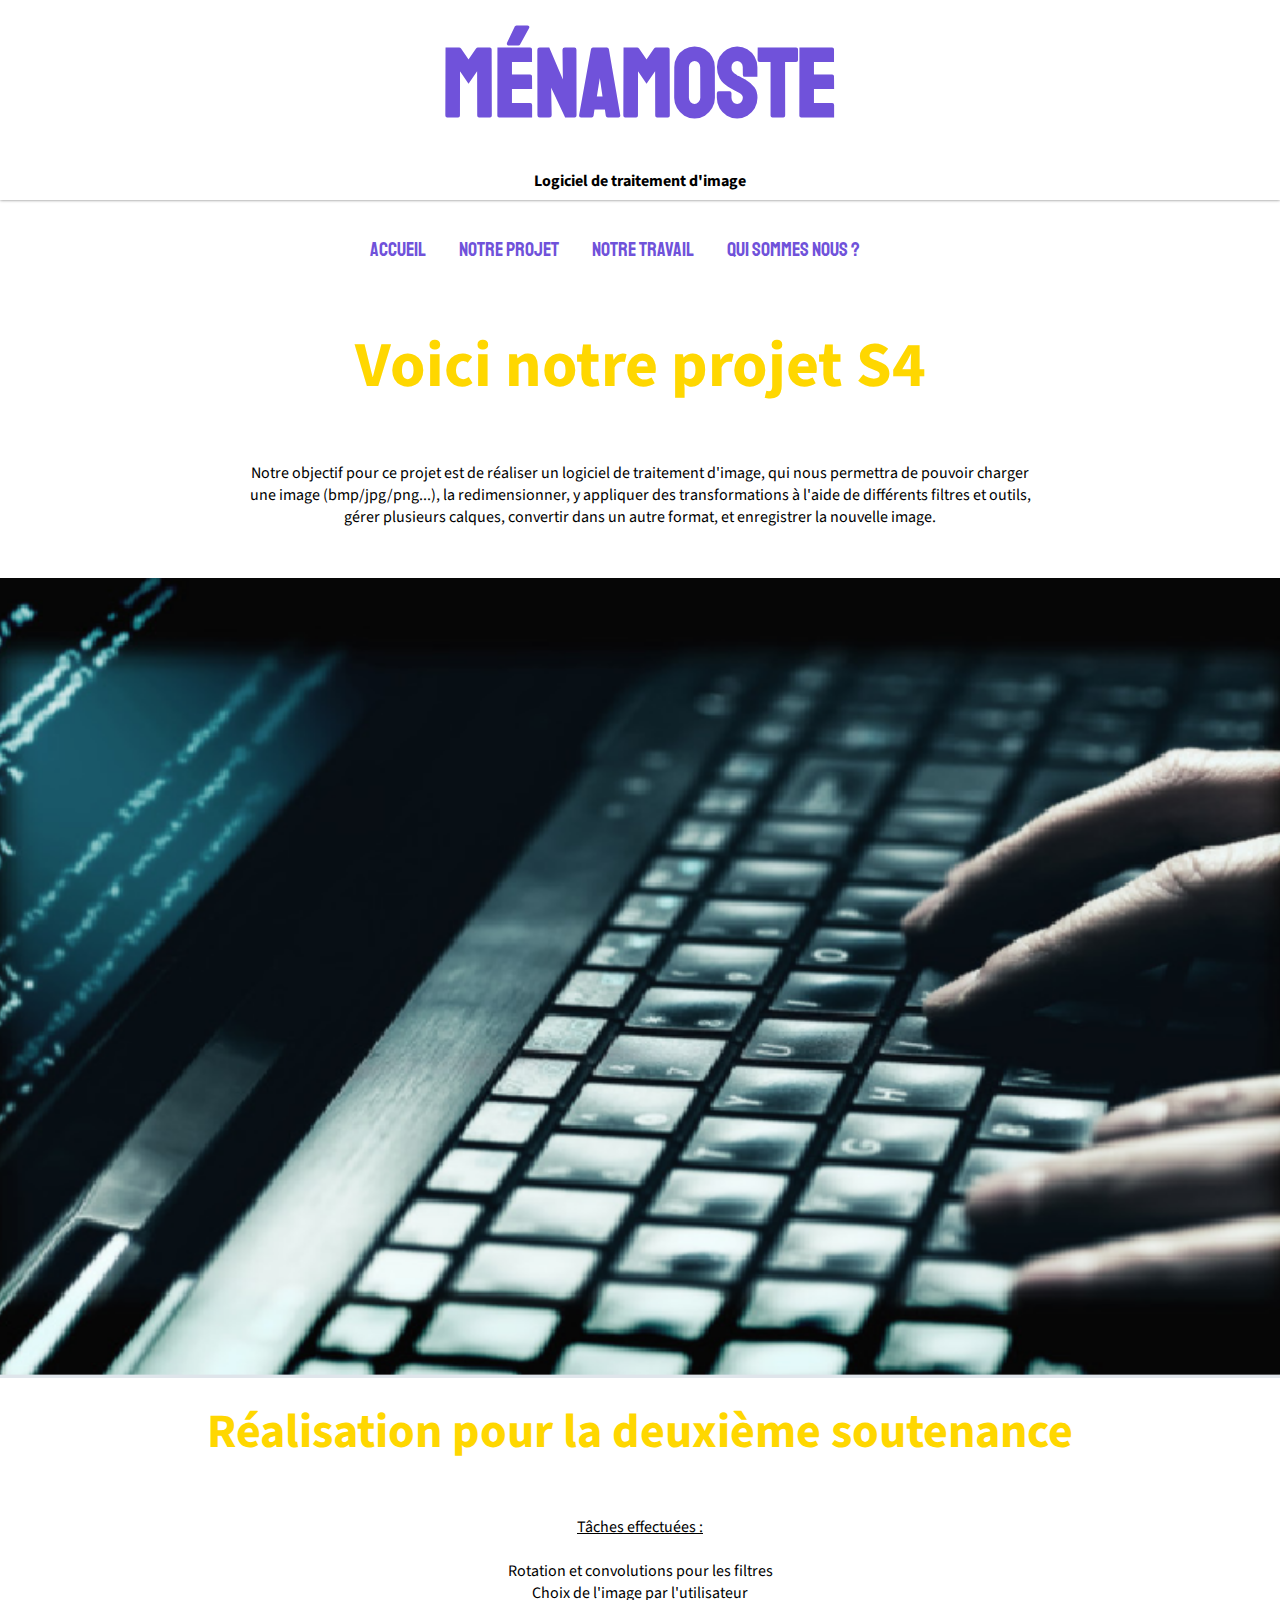
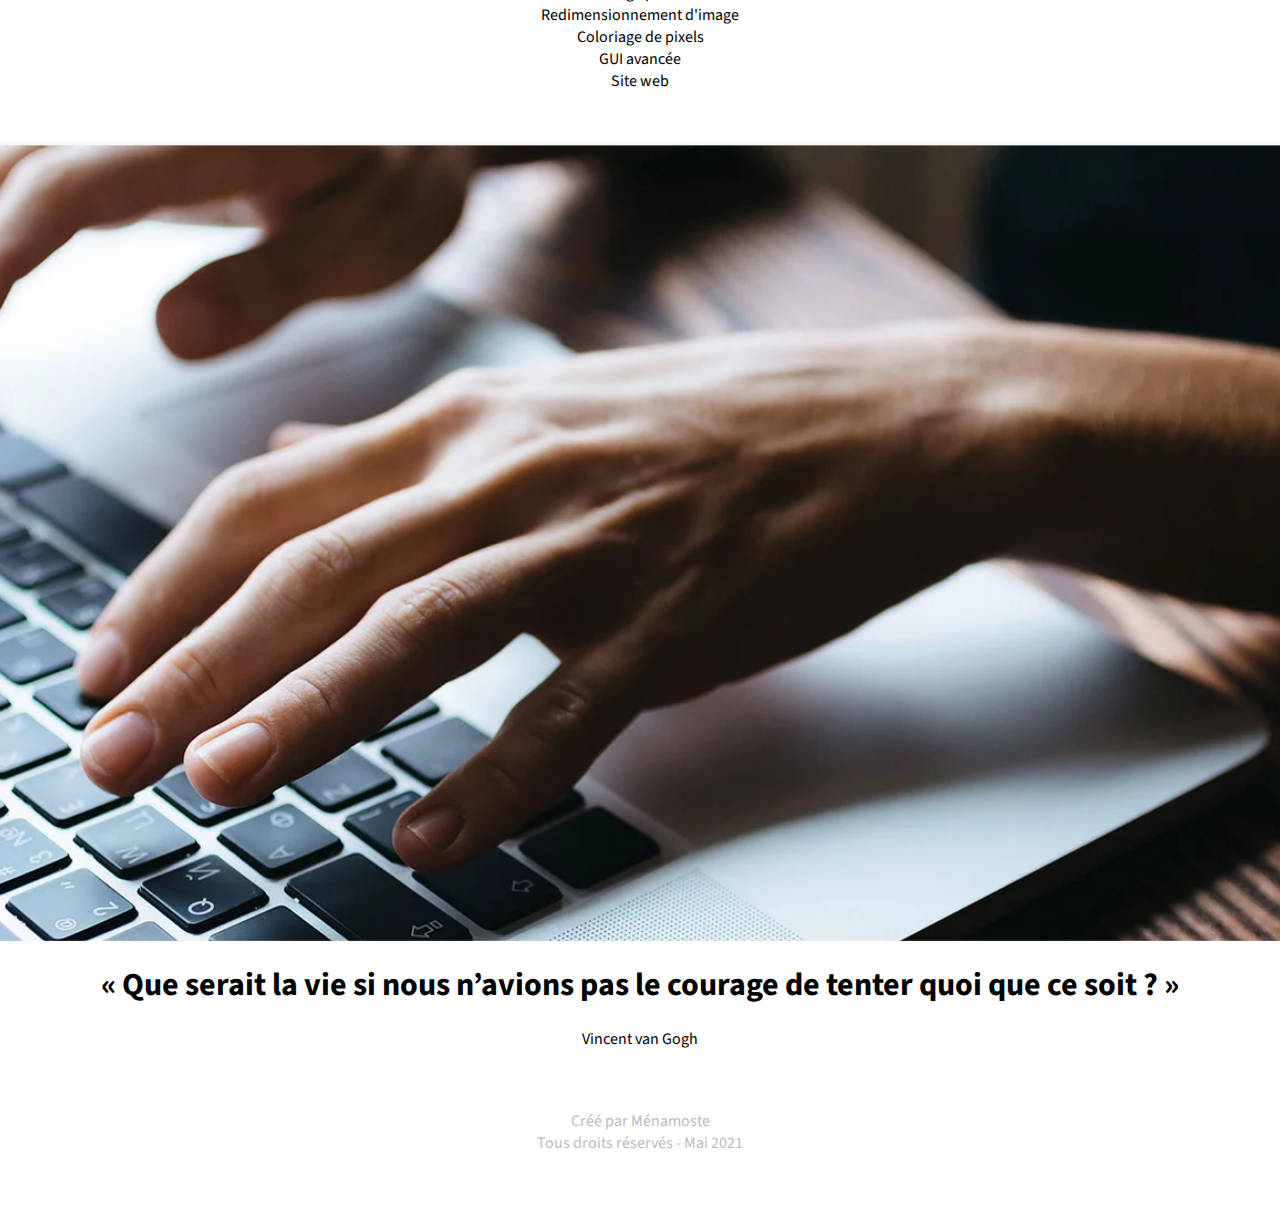
==== index.html @ e123d4e8 "Added files for the website" ====
<!DOCTYPE html>
<html lang="fr" >
    <head>
        <meta charset="utf-8">
        <title>Ménamoste</title>
        <meta name="description" content="">
        <meta name="keywords" content="" />
        <meta name="author" content="Mélinda MARMOT" />
        <meta name="viewport" content="width=device-width, initial-scale=1">
        <link rel="stylesheet" href="style.css">
        <link href="https://fonts.googleapis.com/css?family=Source+Sans+Pro" rel="stylesheet">
        <link href="https://fonts.googleapis.com/css?family=Staatliches" rel="stylesheet"> 
    </head>
    <body>

    	<header>
			<h1>Ménamoste</h1>
			<h2>Logiciel de traitement d'image</h2>
		</header>
		
		<nav>
    			<a href="Notre_Projet.html">Accueil</a>
    			<a href="Notre_Projet.html">Notre projet</a>
    			<a href="Notre_Travail.html">Notre travail</a>
    			<a href="Qui_Sommes_Nous.html">Qui sommes nous ?</a>
		</nav>
		
		<section id="sc-desc">
				Voici notre projet S4
		</section>
		<section id="sc-desc1">
		Notre objectif pour ce projet est de réaliser un logiciel de traitement d'image, qui nous permettra de pouvoir charger<br />
		une image (bmp/jpg/png...), la redimensionner, y appliquer des transformations à l'aide de différents filtres et outils,<br />
		gérer plusieurs calques, convertir dans un autre format, et enregistrer la nouvelle image.
		</section>			
			
    	<section id="sc-intro1">
    		<div class="divbar-up"></div>
    	</section>
		
		<section id="sc-descrip">
				Réalisation pour la deuxième soutenance
		</section>
		<section id="sc-descrip1">
		<span style="text-decoration: underline;">Tâches effectuées :</span>
		<ul><br />
		<li>Rotation et convolutions pour les filtres</li>
		<li>Choix de l'image par l'utilisateur</li>
		<li>Redimensionnement d'image</li>
		<li>Coloriage de pixels</li>
		<li>GUI avancée</li>
		<li>Site web</li>
		</ul>
		</section>
		
		<section id="sc-intro2">
    		<div class="divbar-up"></div>
    	</section>
		
		<section id="sc-d">
				« Que serait la vie si nous n’avions pas le courage de tenter quoi que ce soit ? »
		</section>
		<section id="sc-d1">
			Vincent van Gogh
		</section>

     	<footer>
    		Créé par Ménamoste<br />
    		Tous droits réservés - Mai 2021
    	</footer>
        
    <script type="text/javascript" src="js/jquery.min.js"></script>
    <script type="text/javascript" src="js/script.js"></script>
    </body>
</html>
---- style.css ----
*{
	margin: 0px;
	padding:  0px;
	color: black;
	text-decoration: none;
	font-family: "Source Sans Pro";
	height: initial;
}
body{
	overflow-x: hidden;
}
	
header{
	top: 0px;
	bottom: 200px;
	left:0px;
	width: calc(100vw - 60px);
	height: 200px;
	background-color: #ffffff;
	box-shadow: 0px 0px 3px #777777;
	padding: 0px 30px;
	z-index: 100;
}

header > h1 {
	margin: auto;
	text-align: center;
	padding: 70px 0;
	font-familly: Verdana;
	font-size: 600%; 
	font-weight: bold;
}
	
header > h2 {
	text-align: center;
	font-familly: Verdana;
	font-size: 100%;
}

nav{
	width: 570px;
	margin-left: auto;
	margin-right: auto;
}

nav > a{
	text-transform: uppercase;
	text-align: center;
	color: #7052da;
	margin: 0px 15px;
	font-size: 20px;
	line-height: 100px;
	height: 150px;
	font-family: 'Staatliches';
	transition: all ease-in-out 0.3s;
}

nav > a:hover{
	color: purple;
}
#sc-intro1{
	margin-top: 50px;
	height: calc(100vh - 100px);
	width: 100vw;
	position: relative;
	background-image: url("background1.png");
	background-size: cover;
	background-position: center center;
}

#sc-intro2{
	margin-top: 50px;
	height: calc(100vh - 100px);
	width: 100vw;
	position: relative;
	background-image: url("background2.png");
	background-size: cover;
	background-position: center center;
}

#sc-description{
	margin-top: 20px;
	color: green;
	font-weight: bold;
	text-align: center;
	font-size: 300%;
}

#sc-description1{
	margin-top: 50px;
	color: black;
	text-align: center;
	font-size: 100%;
}

#sc-desc{
	margin-top: 20px;
	color: #FFD700;
	font-weight: bold;
	text-align: center;
	font-size: 400%;
}

#sc-desc1{
	margin-top: 50px;
	color: black;
	text-align: center;
	font-size: 100%;
}

#sc-descrip{
	margin-top: 20px;
	color: #FFD700;
	font-weight: bold;
	text-align: center;
	font-size: 300%;
}

#sc-descrip1{
	margin-top: 50px;
	color: black;
	text-align: center;
	font-size: 100%;
}

#sc-d{
	margin-top: 20px;
	color: black;
	font-weight: bold;
	text-align: center;
	font-size: 200%;
}

#sc-d1{
	margin-top: 20px;
	color: black;
	text-align: center;
	font-size: 100%;
}

#sc-info{
	padding-top: 100px;
	width: 100vw;
	display: flex;
	justify-content: center;
}
#sc-info > iframe:nth-of-type(1){
	background-color: #dddddd;
	width: 35vw;
	height: 19.7vw;
	margin-right: 50px;
}
#sc-info > div:nth-of-type(1){
	width: 30vw;
	height: 400px;
	position: relative;
	top: -6px;
}
h1{
	text-transform: uppercase;
	color: #7052da;
	font-size: 24px;
	line-height: 30px;
	height: 30px;
	font-family: 'Staatliches';
}
#sc-info p{
	color: #333333;
	margin: 10px 0px;
}
a.button{
	display: block;
	padding: 5px 15px;
	text-align: center;
	width: 250px;
	margin-top: 20px;
	margin-left: auto;
	margin-right: auto;
	font-size: 22px;
	border: none;
	text-transform: uppercase;
	color: #ffffff;
	background-color: green;
	font-family: 'Staatliches';
	cursor: pointer;
	transition: all ease-in-out 0.3s;
	border-radius: 3px;
}
a.button:hover{
	background-color: #90EE90;
}

footer{
	margin-top: 100px
	background-color: #333333;
	height: 120px;
	color: #bbbbbb;
	text-align: center;
	padding-top: 60px;
}
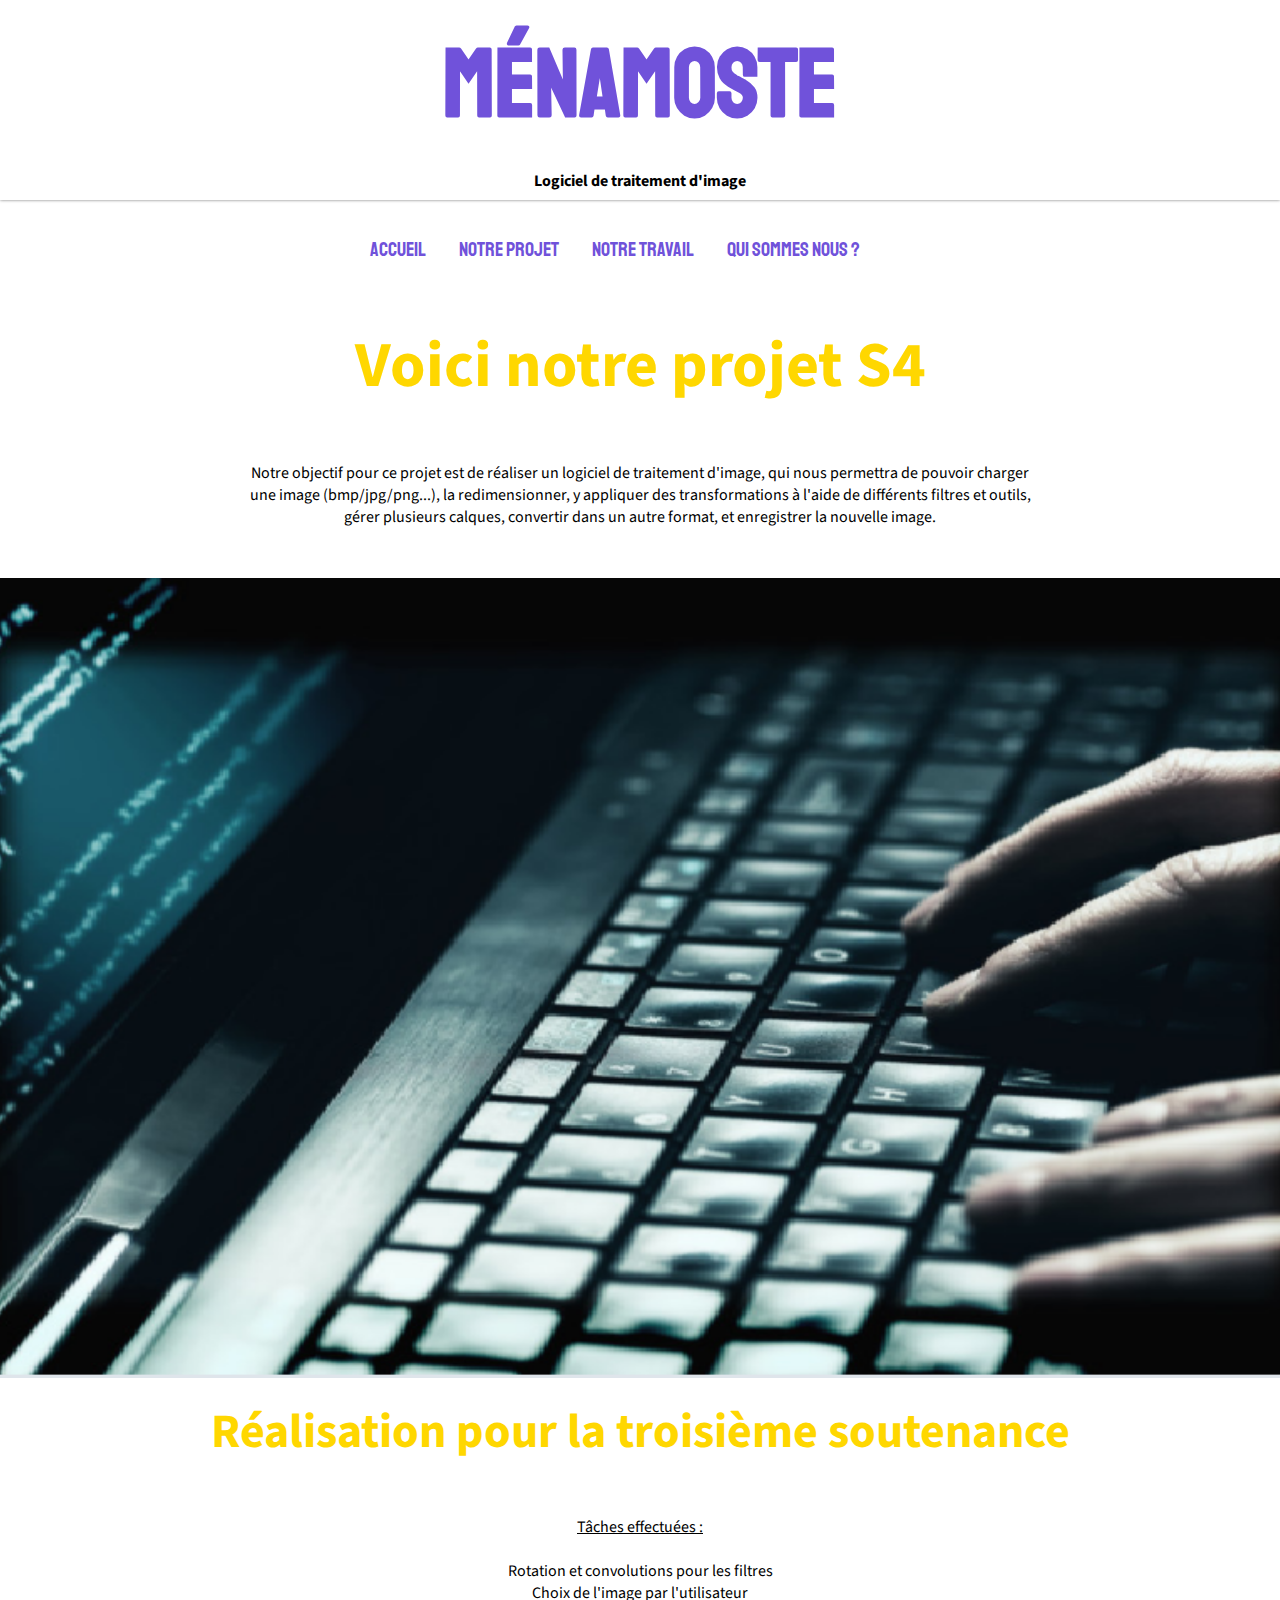
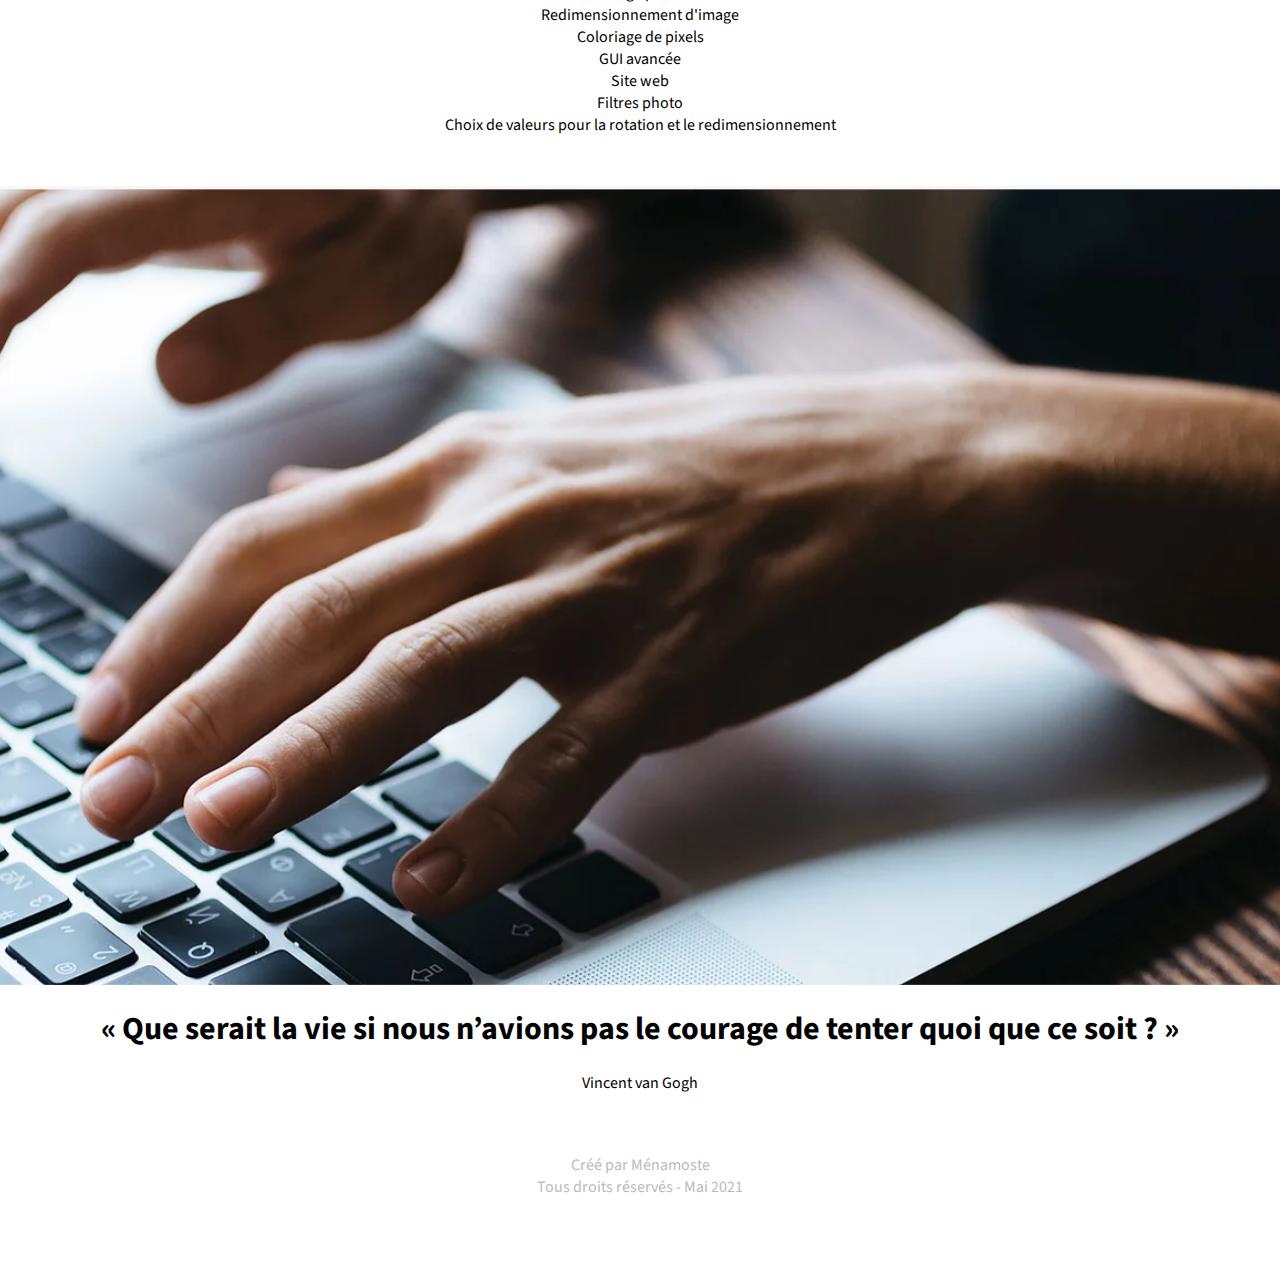
==== commit d6bd5856: "Update index.html" ====
--- a/index.html
+++ b/index.html
@@ -39,7 +39,7 @@
     	</section>
 		
 		<section id="sc-descrip">
-				Réalisation pour la deuxième soutenance
+				Réalisation pour la troisième soutenance
 		</section>
 		<section id="sc-descrip1">
 		<span style="text-decoration: underline;">Tâches effectuées :</span>
@@ -50,6 +50,8 @@
 		<li>Coloriage de pixels</li>
 		<li>GUI avancée</li>
 		<li>Site web</li>
+		<li>Filtres photo</li>
+		<li>Choix de valeurs pour la rotation et le redimensionnement</li>
 		</ul>
 		</section>
 		
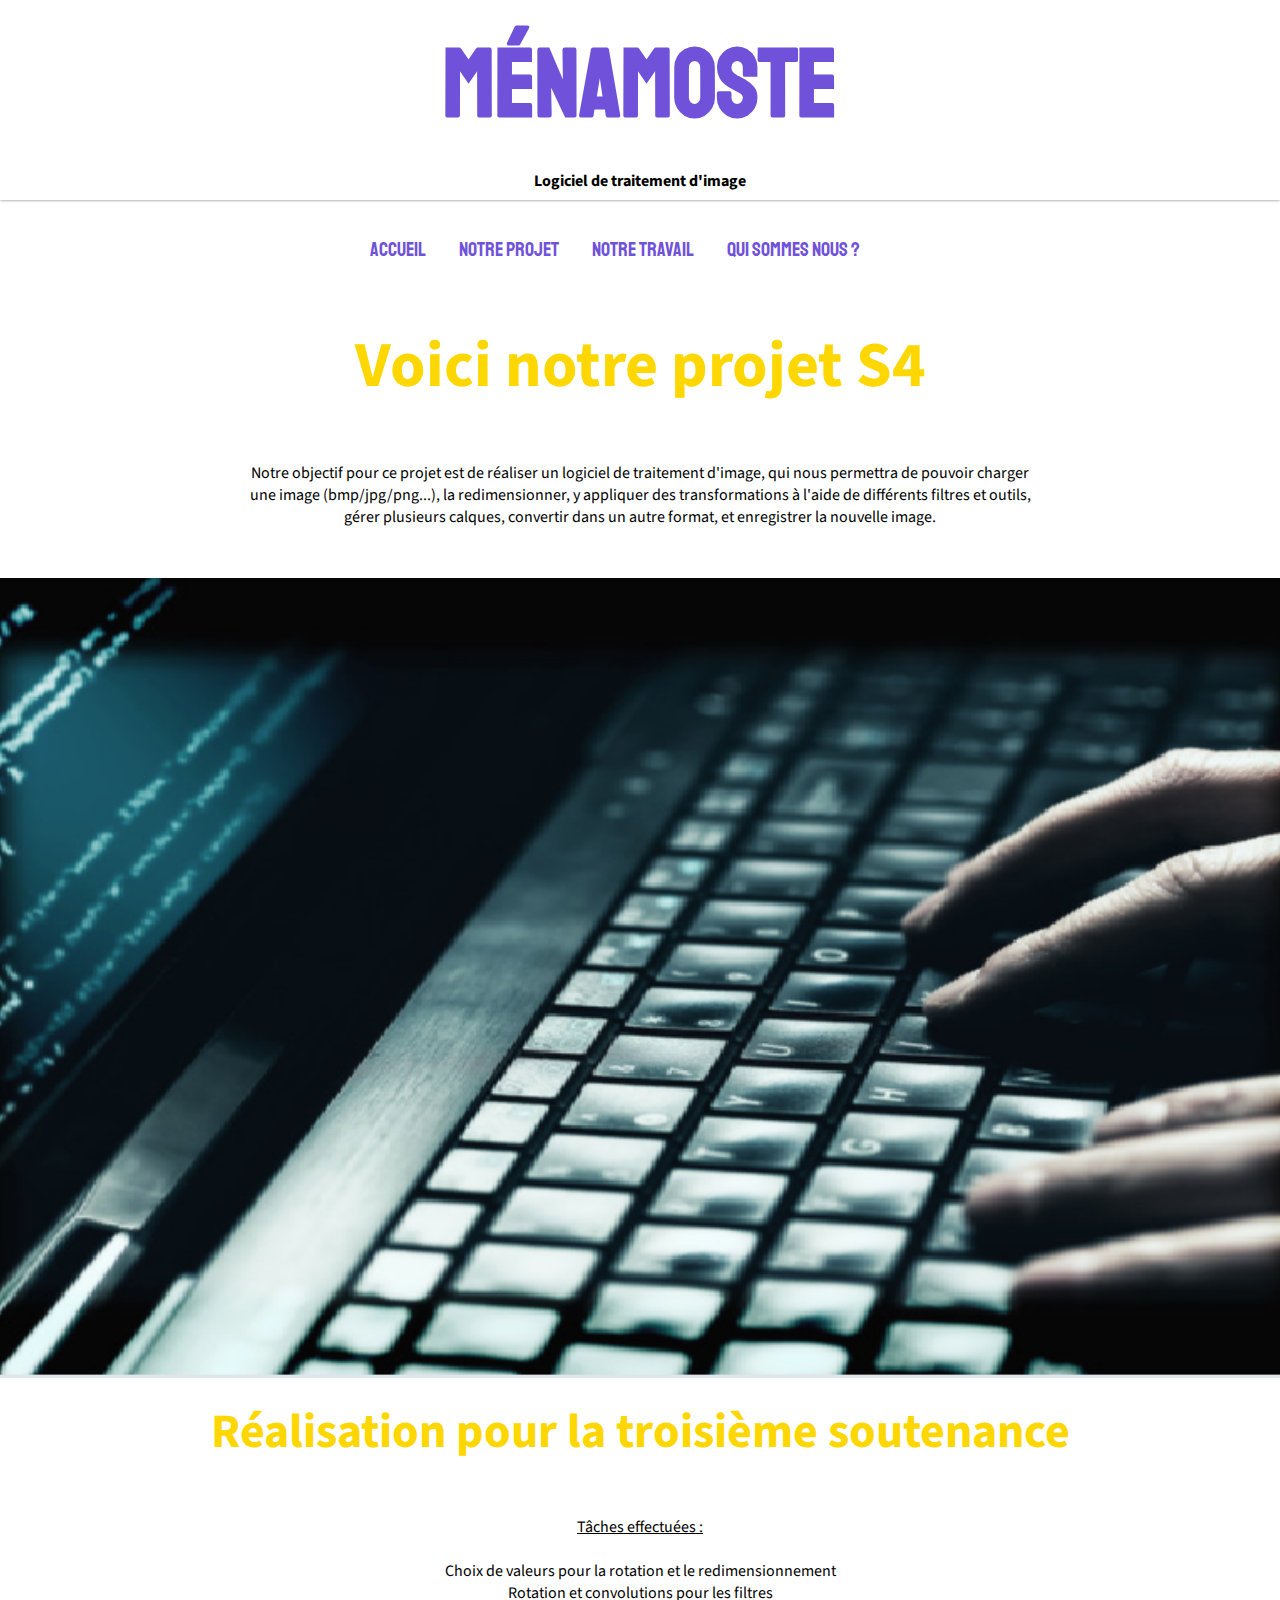
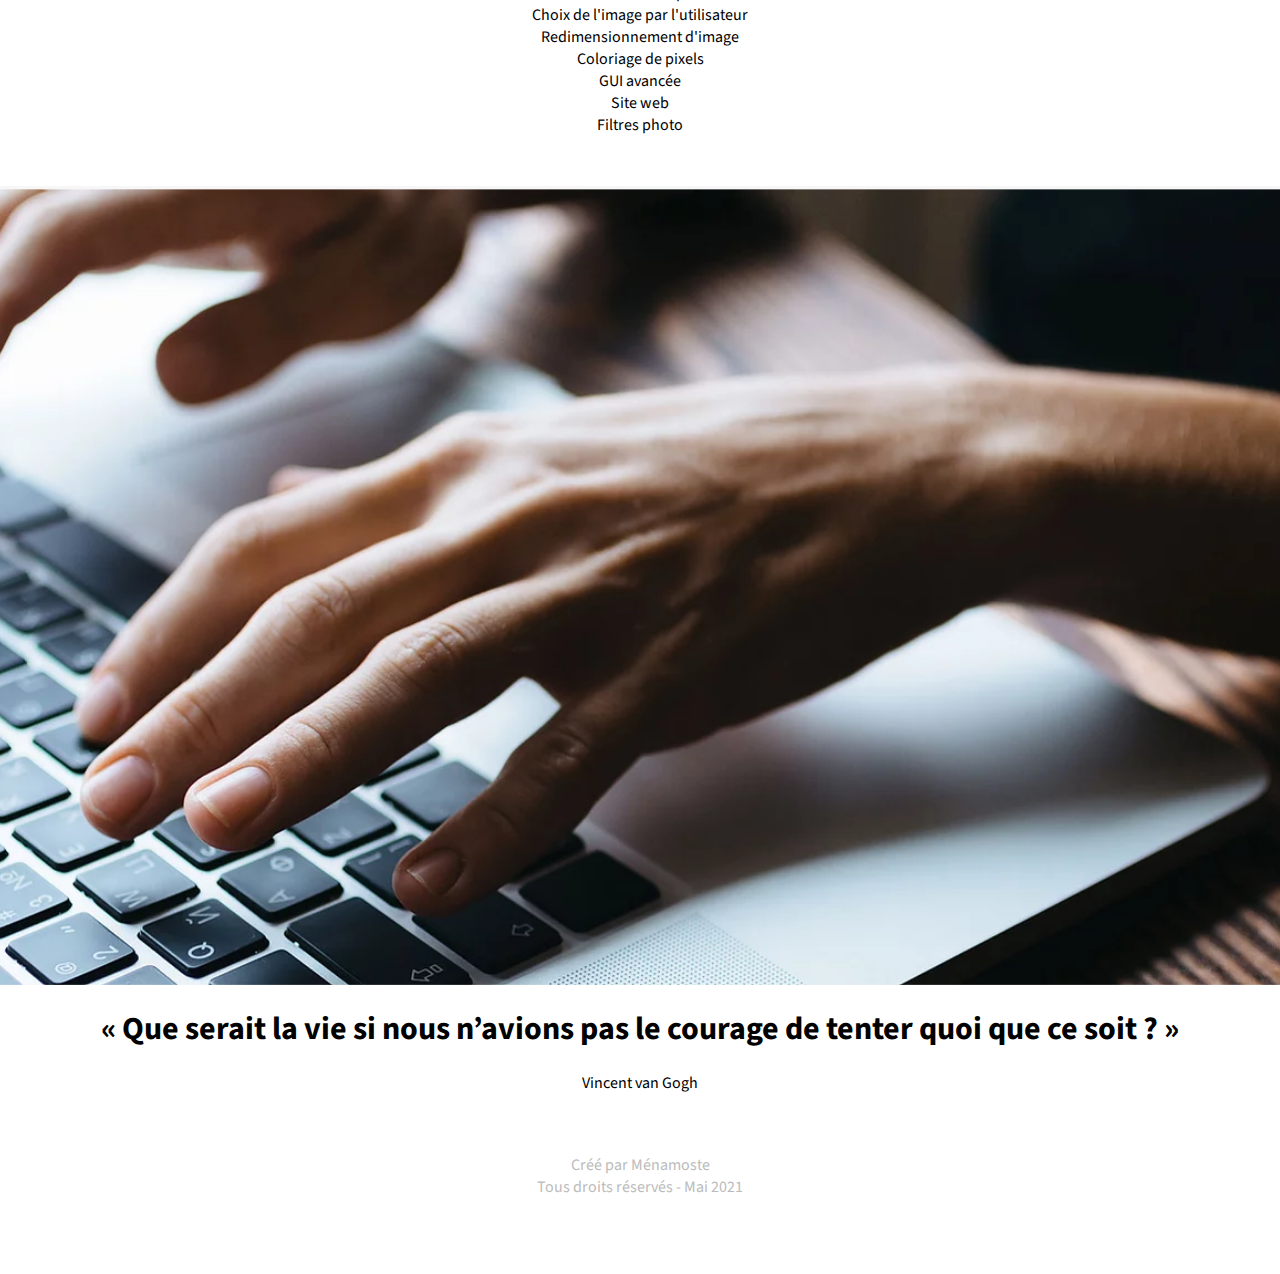
==== commit 77c1171e: "Update index.html" ====
--- a/index.html
+++ b/index.html
@@ -44,6 +44,7 @@
 		<section id="sc-descrip1">
 		<span style="text-decoration: underline;">Tâches effectuées :</span>
 		<ul><br />
+		<li>Choix de valeurs pour la rotation et le redimensionnement</li>
 		<li>Rotation et convolutions pour les filtres</li>
 		<li>Choix de l'image par l'utilisateur</li>
 		<li>Redimensionnement d'image</li>
@@ -51,7 +52,6 @@
 		<li>GUI avancée</li>
 		<li>Site web</li>
 		<li>Filtres photo</li>
-		<li>Choix de valeurs pour la rotation et le redimensionnement</li>
 		</ul>
 		</section>
 		
